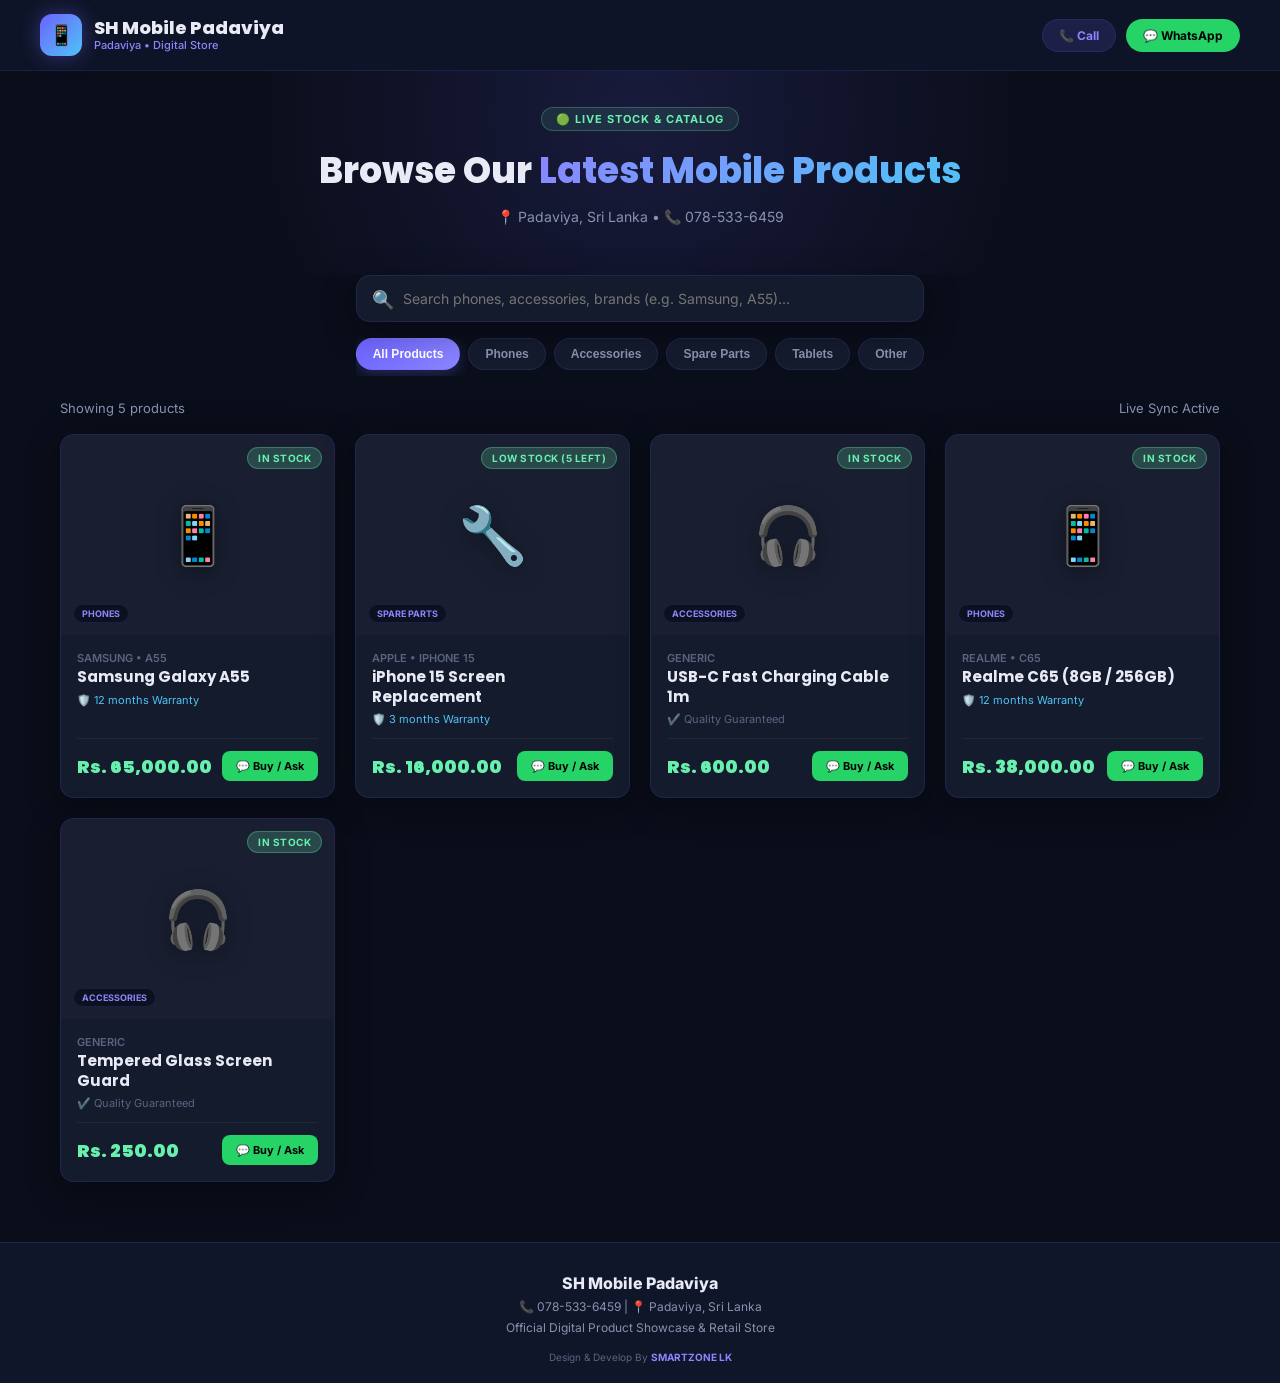
==== catalog.html @ 3d90f367 "Add files via upload" ====
<!DOCTYPE html>
<html lang="en">
<head>
  <meta charset="UTF-8">
  <meta name="viewport" content="width=device-width, initial-scale=1.0">
  <title>SH Mobile Padaviya - Digital Store & Catalog</title>
  <meta name="description" content="Browse available mobile phones, accessories, spare parts, and warranty products at SH Mobile Padaviya.">
  <link href="https://fonts.googleapis.com/css2?family=Inter:wght@300;400;500;600;700;800;900&family=Poppins:wght@500;600;700;800&display=swap" rel="stylesheet">
  <style>
    :root {
      --bg-primary: #0a0e1a;
      --bg-secondary: #0f1629;
      --bg-card: #141b2d;
      --bg-card-hover: #1a233a;
      --primary: #6c63ff;
      --primary-light: #8b85ff;
      --accent-blue: #4fc3f7;
      --accent-green: #69f0ae;
      --accent-orange: #ffb74d;
      --accent-red: #ef5350;
      --text-primary: #e8eaf6;
      --text-secondary: #8892b0;
      --text-muted: #5a6480;
      --border: rgba(108, 99, 255, 0.15);
      --border-hover: rgba(108, 99, 255, 0.35);
      --shadow: 0 8px 32px rgba(0, 0, 0, 0.35);
      --radius: 14px;
      --radius-sm: 8px;
      --font: 'Inter', sans-serif;
      --font-heading: 'Poppins', sans-serif;
    }

    * { box-sizing: border-box; margin: 0; padding: 0; }

    body {
      font-family: var(--font);
      background: var(--bg-primary);
      color: var(--text-primary);
      min-height: 100vh;
      display: flex;
      flex-direction: column;
      overflow-x: hidden;
    }

    /* ===== NAVBAR ===== */
    .catalog-nav {
      position: sticky; top: 0; z-index: 100;
      background: rgba(15, 22, 41, 0.88);
      backdrop-filter: blur(12px);
      border-bottom: 1px solid var(--border);
      padding: 14px 24px;
    }
    .nav-container {
      max-width: 1200px; margin: 0 auto;
      display: flex; justify-content: space-between; align-items: center;
      gap: 16px;
    }
    .nav-brand {
      display: flex; align-items: center; gap: 12px;
      text-decoration: none; color: inherit;
    }
    .brand-logo {
      width: 42px; height: 42px;
      background: linear-gradient(135deg, var(--primary), var(--accent-blue));
      border-radius: 12px;
      display: flex; align-items: center; justify-content: center;
      font-size: 20px; box-shadow: 0 0 20px rgba(108,99,255,0.4);
    }
    .brand-title {
      font-family: var(--font-heading);
      font-size: 18px; font-weight: 800;
      line-height: 1.1;
    }
    .brand-sub {
      font-size: 11px; color: var(--primary-light); font-weight: 500;
    }
    .nav-actions {
      display: flex; align-items: center; gap: 10px;
    }
    .btn-contact {
      display: inline-flex; align-items: center; gap: 6px;
      padding: 8px 16px; border-radius: 20px;
      font-size: 12px; font-weight: 700;
      text-decoration: none; cursor: pointer;
      transition: all 0.25s ease;
      border: 1px solid transparent;
    }
    .btn-wa {
      background: #25D366; color: #000;
    }
    .btn-wa:hover {
      background: #20bd5a; transform: translateY(-2px);
      box-shadow: 0 4px 16px rgba(37, 211, 102, 0.4);
    }
    .btn-call {
      background: rgba(108,99,255,0.15); color: var(--primary-light);
      border-color: var(--border);
    }
    .btn-call:hover {
      background: rgba(108,99,255,0.3); border-color: var(--primary);
    }

    /* ===== HERO SECTION ===== */
    .hero {
      background: radial-gradient(circle at 50% 20%, rgba(108,99,255,0.15) 0%, transparent 60%);
      padding: 36px 20px 24px;
      text-align: center;
    }
    .hero-container {
      max-width: 800px; margin: 0 auto;
    }
    .hero-badge {
      display: inline-flex; align-items: center; gap: 6px;
      font-size: 11px; font-weight: 700; text-transform: uppercase;
      letter-spacing: 1px; color: var(--accent-green);
      background: rgba(105, 240, 174, 0.1); border: 1px solid rgba(105, 240, 174, 0.25);
      padding: 4px 14px; border-radius: 20px; margin-bottom: 12px;
    }
    .hero-title {
      font-family: var(--font-heading);
      font-size: clamp(24px, 4vw, 36px); font-weight: 800;
      margin-bottom: 8px;
    }
    .hero-title span {
      background: linear-gradient(135deg, var(--primary-light), var(--accent-blue));
      -webkit-background-clip: text; -webkit-text-fill-color: transparent;
    }
    .hero-sub {
      font-size: 14px; color: var(--text-secondary);
      max-width: 600px; margin: 0 auto 24px; line-height: 1.5;
    }

    /* ===== SEARCH & FILTER ===== */
    .filter-bar {
      max-width: 1200px; margin: 0 auto 24px; padding: 0 20px;
    }
    .search-box {
      position: relative; margin-bottom: 16px;
    }
    .search-input {
      width: 100%; padding: 14px 20px 14px 46px;
      background: var(--bg-card);
      border: 1px solid var(--border);
      border-radius: var(--radius);
      color: var(--text-primary); font-family: var(--font); font-size: 14px;
      outline: none; transition: all 0.25s ease;
      box-shadow: var(--shadow);
    }
    .search-input:focus {
      border-color: var(--primary);
      box-shadow: 0 0 0 3px rgba(108,99,255,0.15), var(--shadow);
    }
    .search-icon {
      position: absolute; left: 16px; top: 50%; transform: translateY(-50%);
      font-size: 18px; color: var(--text-secondary); pointer-events: none;
    }

    .category-pills {
      display: flex; gap: 8px; overflow-x: auto;
      padding-bottom: 6px; scrollbar-width: none;
    }
    .category-pills::-webkit-scrollbar { display: none; }
    .cat-pill {
      padding: 8px 16px; border-radius: 20px;
      background: var(--bg-card); border: 1px solid var(--border);
      color: var(--text-secondary); font-size: 12px; font-weight: 600;
      cursor: pointer; white-space: nowrap; transition: all 0.2s ease;
    }
    .cat-pill:hover, .cat-pill.active {
      background: linear-gradient(135deg, var(--primary), var(--primary-light));
      color: white; border-color: transparent;
      box-shadow: 0 4px 14px rgba(108,99,255,0.3);
    }

    /* ===== PRODUCTS GRID ===== */
    .products-section {
      max-width: 1200px; margin: 0 auto; padding: 0 20px 60px;
      flex: 1; width: 100%;
    }
    .section-header {
      display: flex; justify-content: space-between; align-items: center;
      margin-bottom: 18px; font-size: 13px; color: var(--text-secondary);
    }
    .product-grid {
      display: grid;
      grid-template-columns: repeat(auto-fill, minmax(260px, 1fr));
      gap: 20px;
    }

    .product-card {
      background: var(--bg-card);
      border: 1px solid var(--border);
      border-radius: var(--radius);
      overflow: hidden;
      display: flex; flex-direction: column;
      transition: all 0.25s ease;
      box-shadow: var(--shadow);
      position: relative;
    }
    .product-card:hover {
      transform: translateY(-4px);
      border-color: var(--border-hover);
      box-shadow: 0 12px 40px rgba(0,0,0,0.5);
    }

    .product-media {
      position: relative;
      width: 100%; height: 200px;
      background: rgba(255,255,255,0.02);
      display: flex; align-items: center; justify-content: center;
      overflow: hidden;
    }
    .product-media img {
      width: 100%; height: 100%; object-fit: cover;
      transition: transform 0.3s ease;
    }
    .product-card:hover .product-media img {
      transform: scale(1.04);
    }
    .product-fallback-icon {
      font-size: 56px;
      filter: drop-shadow(0 4px 12px rgba(0,0,0,0.4));
    }
    .badge-stock {
      position: absolute; top: 12px; right: 12px;
      font-size: 10px; font-weight: 700; text-transform: uppercase;
      padding: 4px 10px; border-radius: 20px; letter-spacing: 0.5px;
      backdrop-filter: blur(8px);
    }
    .badge-in-stock { background: rgba(105, 240, 174, 0.2); color: var(--accent-green); border: 1px solid rgba(105,240,174,0.3); }
    .badge-out-stock { background: rgba(239, 83, 80, 0.2); color: var(--accent-red); border: 1px solid rgba(239,83,80,0.3); }

    .badge-cat {
      position: absolute; bottom: 12px; left: 12px;
      font-size: 9px; font-weight: 700; text-transform: uppercase;
      padding: 3px 8px; border-radius: 12px;
      background: rgba(10, 14, 26, 0.75); color: var(--primary-light);
      border: 1px solid var(--border);
    }

    .product-body {
      padding: 16px;
      display: flex; flex-direction: column; flex: 1;
    }
    .product-brand {
      font-size: 11px; color: var(--text-muted); font-weight: 600; text-transform: uppercase;
      margin-bottom: 2px;
    }
    .product-name {
      font-family: var(--font-heading);
      font-size: 15px; font-weight: 700;
      color: var(--text-primary);
      margin-bottom: 6px;
      line-height: 1.3;
    }
    .product-warranty {
      font-size: 11px; color: var(--accent-blue);
      display: flex; align-items: center; gap: 4px;
      margin-bottom: 12px;
    }

    .product-footer {
      margin-top: auto;
      padding-top: 12px;
      border-top: 1px solid rgba(255,255,255,0.05);
      display: flex; justify-content: space-between; align-items: center;
    }
    .product-price {
      font-size: 18px; font-weight: 900;
      color: var(--accent-green);
      font-family: var(--font-heading);
    }
    .btn-buy-wa {
      background: #25D366; color: #000;
      padding: 8px 14px; border-radius: var(--radius-sm);
      font-size: 11px; font-weight: 700;
      text-decoration: none; display: inline-flex; align-items: center; gap: 6px;
      transition: all 0.2s ease;
    }
    .btn-buy-wa:hover {
      background: #1eb855; transform: scale(1.03);
    }

    .empty-state {
      text-align: center; padding: 60px 20px;
      color: var(--text-secondary);
    }
    .empty-state span { font-size: 48px; display: block; margin-bottom: 12px; }

    /* ===== FOOTER ===== */
    .catalog-footer {
      background: var(--bg-secondary);
      border-top: 1px solid var(--border);
      padding: 30px 20px 20px;
      text-align: center;
      font-size: 12px; color: var(--text-secondary);
    }
    .footer-brand {
      font-size: 16px; font-weight: 800; color: var(--text-primary); margin-bottom: 6px;
    }
    .footer-credit {
      margin-top: 16px; font-size: 10px; color: var(--text-muted);
    }
    .footer-credit strong { color: var(--primary-light); }
  </style>
</head>
<body>

  <!-- Navigation -->
  <nav class="catalog-nav">
    <div class="nav-container">
      <a href="javascript:void(0)" class="nav-brand">
        <div class="brand-logo">📱</div>
        <div>
          <div class="brand-title" id="shopNameDisplay">SH Mobile</div>
          <div class="brand-sub" id="shopTaglineDisplay">Padaviya • Digital Store</div>
        </div>
      </a>
      <div class="nav-actions">
        <a id="btnCallShop" href="tel:0785336459" class="btn-contact btn-call">
          <span>📞 Call</span>
        </a>
        <a id="btnWaShop" href="https://wa.me/94785336459" target="_blank" class="btn-contact btn-wa">
          <span>💬 WhatsApp</span>
        </a>
      </div>
    </div>
  </nav>

  <!-- Hero -->
  <header class="hero">
    <div class="hero-container">
      <div class="hero-badge">🟢 Live Stock & Catalog</div>
      <h1 class="hero-title">Browse Our <span>Latest Mobile Products</span></h1>
      <p class="hero-sub" id="shopAddressDisplay">
        Quality smartphones, premium accessories, original spare parts & trusted repairs.
      </p>
    </div>
  </header>

  <!-- Filter & Search Bar -->
  <section class="filter-bar">
    <div class="search-box">
      <span class="search-icon">🔍</span>
      <input type="text" id="catalogSearch" class="search-input" placeholder="Search phones, accessories, brands (e.g. Samsung, A55)..." oninput="filterCatalog()">
    </div>
    <div class="category-pills" id="categoryPills">
      <button class="cat-pill active" onclick="selectCategory('all', this)">All Products</button>
    </div>
  </section>

  <!-- Products Showcase -->
  <main class="products-section">
    <div class="section-header">
      <span id="productCountDisplay">Showing all products</span>
      <span id="lastUpdatedDisplay">Live Sync Active</span>
    </div>
    <div class="product-grid" id="catalogGrid">
      <!-- Products render dynamically -->
    </div>
  </main>

  <!-- Footer -->
  <footer class="catalog-footer">
    <div class="footer-brand" id="footerShopName">SH Mobile Padaviya</div>
    <p id="footerContactInfo">📞 078-533-6459 | Padaviya, Sri Lanka</p>
    <p style="margin-top:6px;">Official Digital Product Showcase & Retail Store</p>
    <div class="footer-credit">Design & Develop By <strong>SMARTZONE LK</strong></div>
  </footer>

  <script>
    // Category emoji icons fallback
    const categoryIcons = {
      'Phones': '📱',
      'Accessories': '🎧',
      'Spare Parts': '🔧',
      'Tablets': '📟',
      'Other': '📦'
    };

    let storeData = {
      products: [],
      categories: ['Phones', 'Accessories', 'Spare Parts', 'Tablets', 'Other'],
      settings: {
        shopName: 'SH Mobile Padaviya',
        phone: '078-533-6459',
        address: 'Padaviya, Sri Lanka',
        currency: 'Rs.'
      }
    };

    let selectedCategory = 'all';

    function loadStoreData() {
      try {
        const saved = localStorage.getItem('sh_mobile_erp_v2');
        if (saved) {
          const parsed = JSON.parse(saved);
          storeData = { ...storeData, ...parsed };
        }
      } catch (e) {
        console.warn('Catalog load error:', e);
      }

      // If products empty, provide nice fallback demo products
      if (!storeData.products || storeData.products.length === 0) {
        storeData.products = [
          { id: 'P1', name: 'Samsung Galaxy A55', category: 'Phones', brand: 'Samsung', model: 'A55', sellPrice: 65000, stock: 10, warrantyPeriod: 12, warrantyUnit: 'months' },
          { id: 'P2', name: 'iPhone 15 Screen Replacement', category: 'Spare Parts', brand: 'Apple', model: 'iPhone 15', sellPrice: 16000, stock: 5, warrantyPeriod: 3, warrantyUnit: 'months' },
          { id: 'P3', name: 'USB-C Fast Charging Cable 1m', category: 'Accessories', brand: 'Generic', model: '', sellPrice: 600, stock: 50, warrantyPeriod: 0 },
          { id: 'P4', name: 'Realme C65 (8GB / 256GB)', category: 'Phones', brand: 'Realme', model: 'C65', sellPrice: 38000, stock: 7, warrantyPeriod: 12, warrantyUnit: 'months' },
          { id: 'P5', name: 'Tempered Glass Screen Guard', category: 'Accessories', brand: 'Generic', model: '', sellPrice: 250, stock: 100, warrantyPeriod: 0 }
        ];
      }

      updateShopHeader();
      renderCategoryPills();
      renderCatalogProducts();
    }

    function updateShopHeader() {
      const s = storeData.settings || {};
      const name = s.shopName || 'SH Mobile Padaviya';
      const phone = s.phone || '078-533-6459';
      const cleanPhone = phone.replace(/[^0-9]/g, '');
      const intlPhone = cleanPhone.startsWith('0') ? '94' + cleanPhone.slice(1) : cleanPhone;

      document.getElementById('shopNameDisplay').textContent = name;
      document.getElementById('footerShopName').textContent = name;
      document.getElementById('shopAddressDisplay').textContent = s.address ? `📍 ${s.address} • 📞 ${phone}` : `Quality smartphones, accessories & repairs • 📞 ${phone}`;
      document.getElementById('footerContactInfo').textContent = `📞 ${phone} ${s.address ? `| 📍 ${s.address}` : ''}`;

      document.getElementById('btnCallShop').href = `tel:${phone}`;
      document.getElementById('btnWaShop').href = `https://wa.me/${intlPhone}?text=${encodeURIComponent('Hello ' + name + ', I would like to inquire about your products.')}`;
    }

    function renderCategoryPills() {
      const container = document.getElementById('categoryPills');
      const cats = storeData.categories || ['Phones', 'Accessories', 'Spare Parts', 'Tablets', 'Other'];
      container.innerHTML = `
        <button class="cat-pill ${selectedCategory === 'all' ? 'active' : ''}" onclick="selectCategory('all', this)">All Products</button>
        ${cats.map(c => `<button class="cat-pill ${selectedCategory === c ? 'active' : ''}" onclick="selectCategory('${c}', this)">${c}</button>`).join('')}
      `;
    }

    function selectCategory(cat, btn) {
      selectedCategory = cat;
      document.querySelectorAll('.cat-pill').forEach(b => b.classList.remove('active'));
      if (btn) btn.classList.add('active');
      renderCatalogProducts();
    }

    function filterCatalog() {
      renderCatalogProducts();
    }

    function renderCatalogProducts() {
      const query = (document.getElementById('catalogSearch').value || '').trim().toLowerCase();
      const grid = document.getElementById('catalogGrid');
      const currency = storeData.settings.currency || 'Rs.';

      let list = storeData.products || [];

      // Filter by category
      if (selectedCategory !== 'all') {
        list = list.filter(p => p.category === selectedCategory);
      }

      // Filter by search query
      if (query) {
        list = list.filter(p =>
          p.name.toLowerCase().includes(query) ||
          (p.brand && p.brand.toLowerCase().includes(query)) ||
          (p.model && p.model.toLowerCase().includes(query)) ||
          (p.category && p.category.toLowerCase().includes(query))
        );
      }

      document.getElementById('productCountDisplay').textContent = `Showing ${list.length} product${list.length === 1 ? '' : 's'}`;

      if (list.length === 0) {
        grid.innerHTML = `
          <div class="empty-state" style="grid-column: 1 / -1;">
            <span>🔍</span>
            <h3>No products found</h3>
            <p>Try searching for a different item or category.</p>
          </div>
        `;
        return;
      }

      const s = storeData.settings || {};
      const phone = s.phone || '078-533-6459';
      const cleanPhone = phone.replace(/[^0-9]/g, '');
      const intlPhone = cleanPhone.startsWith('0') ? '94' + cleanPhone.slice(1) : cleanPhone;

      grid.innerHTML = list.map(p => {
        const inStock = p.stock > 0;
        const stockText = inStock ? (p.stock <= 5 ? `Low Stock (${p.stock} left)` : `In Stock`) : `Out of Stock`;
        const stockClass = inStock ? 'badge-in-stock' : 'badge-out-stock';
        const priceStr = `${currency} ${parseFloat(p.sellPrice || 0).toLocaleString('en-US', { minimumFractionDigits: 2, maximumFractionDigits: 2 })}`;

        const waMsg = encodeURIComponent(
          `Hello ${s.shopName || 'SH Mobile'}!\nI am interested in buying:\n*${p.name}*\nPrice: ${priceStr}\nIs this item available in stock?`
        );
        const waLink = `https://wa.me/${intlPhone}?text=${waMsg}`;

        return `
          <div class="product-card">
            <div class="product-media">
              ${p.image
                ? `<img src="${p.image}" alt="${p.name}">`
                : `<div class="product-fallback-icon">${categoryIcons[p.category] || '📦'}</div>`}
              <span class="badge-stock ${stockClass}">${stockText}</span>
              <span class="badge-cat">${p.category || 'General'}</span>
            </div>
            <div class="product-body">
              <div class="product-brand">${p.brand ? `${p.brand} ${p.model ? `• ${p.model}` : ''}` : ''}</div>
              <h3 class="product-name">${p.name}</h3>
              ${p.warrantyPeriod > 0
                ? `<div class="product-warranty">🛡️ ${p.warrantyPeriod} ${p.warrantyUnit || 'Months'} Warranty</div>`
                : `<div class="product-warranty" style="color:var(--text-muted)">✔️ Quality Guaranteed</div>`}
              <div class="product-footer">
                <div class="product-price">${priceStr}</div>
                <a href="${waLink}" target="_blank" class="btn-buy-wa" title="Send WhatsApp Message">
                  <span>💬 Buy / Ask</span>
                </a>
              </div>
            </div>
          </div>
        `;
      }).join('');
    }

    // Auto-sync when ERP changes
    window.addEventListener('storage', (e) => {
      if (e.key === 'sh_mobile_erp_v2') {
        loadStoreData();
      }
    });

    // Initialize catalog
    loadStoreData();
  </script>
</body>
</html>
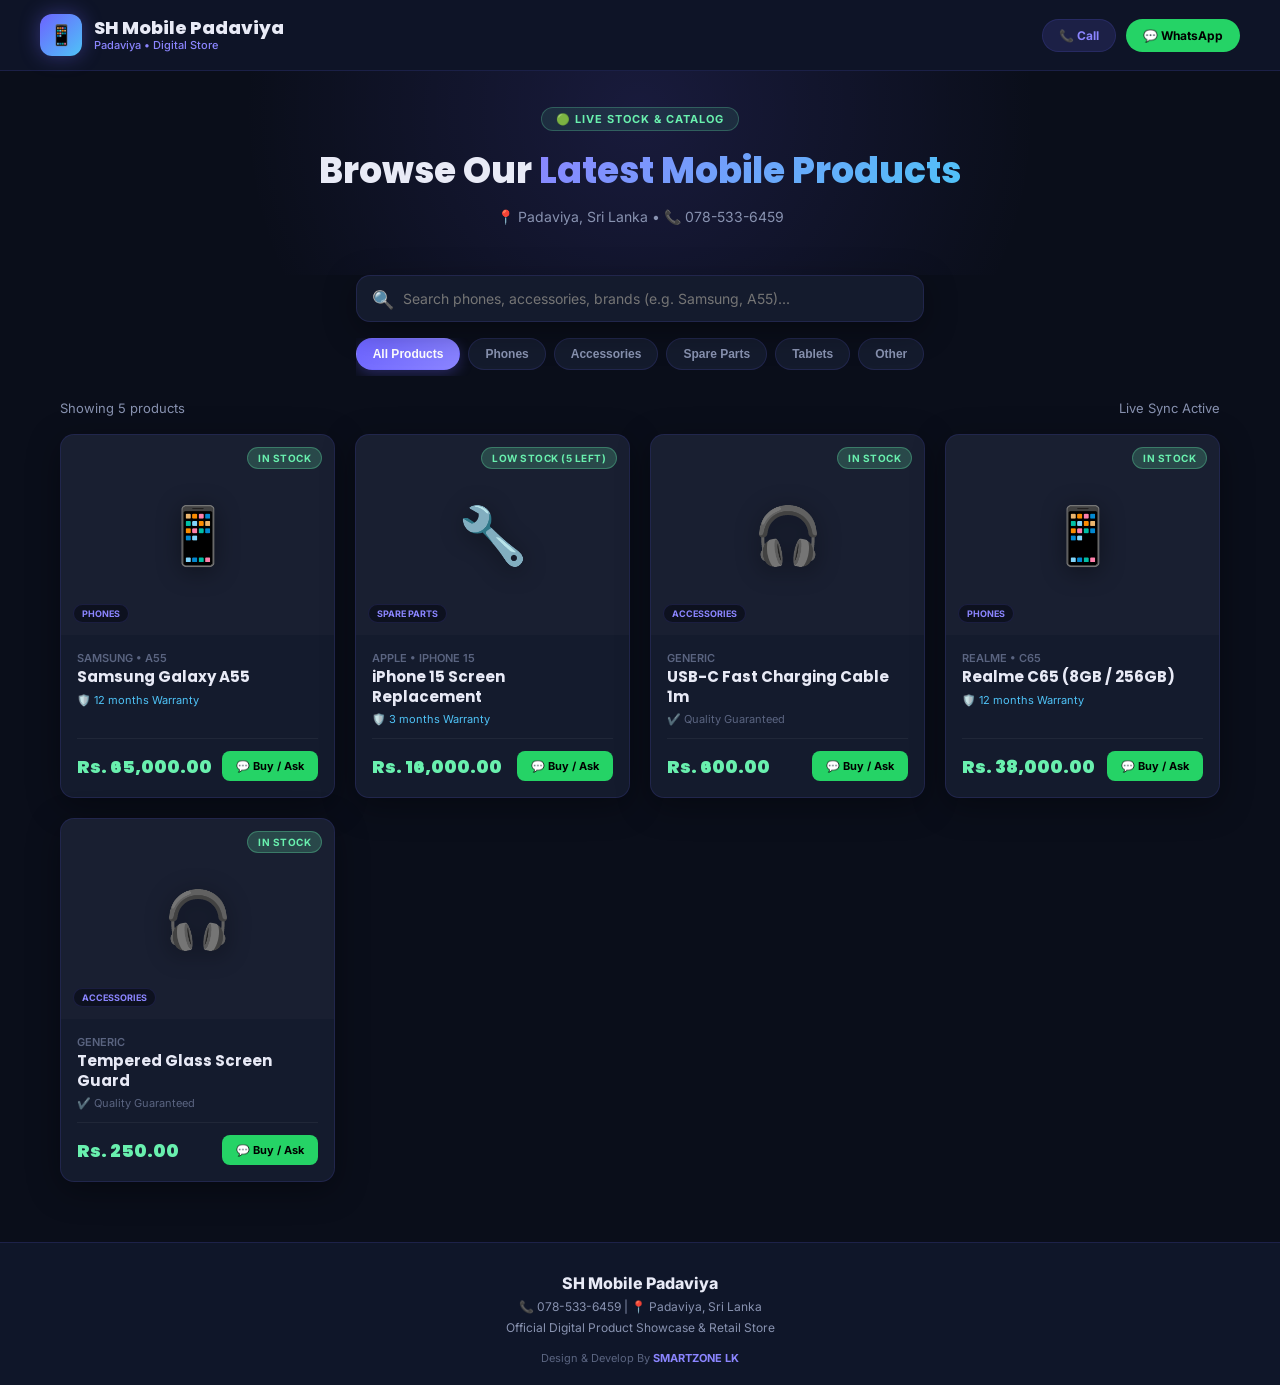
==== commit 58ed2a3b: "Add files via upload" ====
--- a/catalog.html
+++ b/catalog.html
@@ -299,9 +299,14 @@
       font-size: 16px; font-weight: 800; color: var(--text-primary); margin-bottom: 6px;
     }
     .footer-credit {
-      margin-top: 16px; font-size: 10px; color: var(--text-muted);
-    }
-    .footer-credit strong { color: var(--primary-light); }
+      margin-top: 16px; font-size: 11px; color: var(--text-muted);
+      transition: all 0.2s ease;
+    }
+    .footer-credit:hover {
+      color: var(--text-primary);
+    }
+    .footer-credit strong { color: var(--primary-light); transition: color 0.2s ease; }
+    .footer-credit:hover strong { color: #fff; text-shadow: 0 0 8px rgba(108, 99, 255, 0.8); }
   </style>
 </head>
 <body>
@@ -365,7 +370,9 @@
     <div class="footer-brand" id="footerShopName">SH Mobile Padaviya</div>
     <p id="footerContactInfo">📞 078-533-6459 | Padaviya, Sri Lanka</p>
     <p style="margin-top:6px;">Official Digital Product Showcase & Retail Store</p>
-    <div class="footer-credit">Design & Develop By <strong>SMARTZONE LK</strong></div>
+    <a href="https://smartzonelk.lk" target="_blank" rel="noopener noreferrer" class="footer-credit" title="Visit SMARTZONE LK (smartzonelk.lk)" style="text-decoration:none;display:inline-block;cursor:pointer;">
+      Design & Develop By <strong>SMARTZONE LK</strong>
+    </a>
   </footer>
 
   <script>
